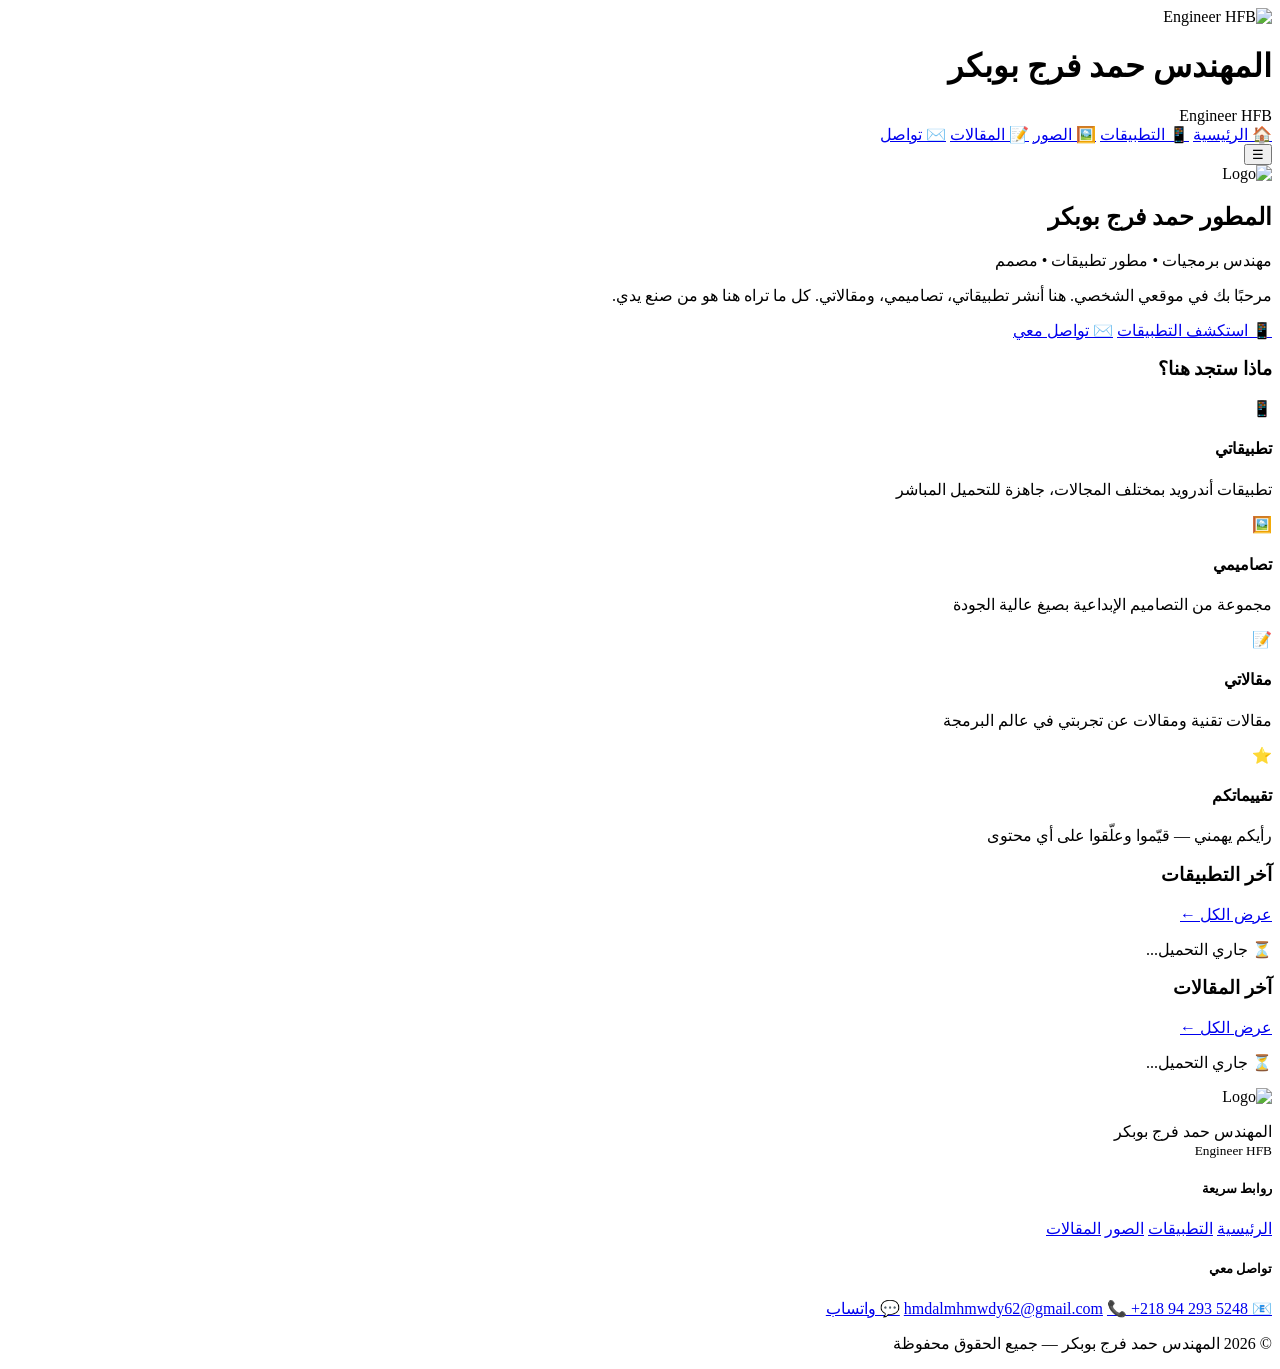
==== index.html @ b9a8b88e "Add files via upload" ====
<!DOCTYPE html>
<html lang="ar" dir="rtl">
<head>
    <meta charset="UTF-8">
    <meta name="viewport" content="width=device-width, initial-scale=1.0">
    <title>المهندس حمد فرج بوبكر | Engineer HFB</title>
    <meta name="description" content="موقع المطور حمد فرج بوبكر - تطبيقات، تصاميم، مقالات">
    
    <link rel="preconnect" href="https://fonts.googleapis.com">
    <link rel="preconnect" href="https://fonts.gstatic.com" crossorigin>
    <link href="https://fonts.googleapis.com/css2?family=Cairo:wght@300;400;600;700;900&display=swap" rel="stylesheet">
    
    <link rel="stylesheet" href="assets/css/style.css">
    <link rel="icon" type="image/png" href="assets/logo.png">
</head>
<body>

<header class="header">
    <div class="container header-content">
        <div class="logo-area">
            <img src="assets/logo.png" alt="Engineer HFB" class="logo-img">
            <div class="logo-text">
                <h1>المهندس حمد فرج بوبكر</h1>
                <span>Engineer HFB</span>
            </div>
        </div>
        
        <nav class="nav" id="nav">
            <a href="index.html" class="active">🏠 الرئيسية</a>
            <a href="apps.html">📱 التطبيقات</a>
            <a href="gallery.html">🖼️ الصور</a>
            <a href="articles.html">📝 المقالات</a>
            <a href="contact.html">✉️ تواصل</a>
        </nav>
        
        <button class="menu-toggle" onclick="toggleMenu()">☰</button>
    </div>
</header>

<section class="hero">
    <div class="hero-glow"></div>
    <div class="container hero-content">
        <div class="hero-logo-wrap">
            <img src="assets/logo.png" alt="Logo" class="hero-logo">
        </div>
        <h2 class="hero-title">المطور حمد فرج بوبكر</h2>
        <p class="hero-subtitle">مهندس برمجيات • مطور تطبيقات • مصمم</p>
        <p class="hero-desc">
            مرحبًا بك في موقعي الشخصي. هنا أنشر تطبيقاتي، تصاميمي، ومقالاتي.
            كل ما تراه هنا هو من صنع يدي.
        </p>
        <div class="hero-buttons">
            <a href="apps.html" class="btn btn-primary">📱 استكشف التطبيقات</a>
            <a href="contact.html" class="btn btn-secondary">✉️ تواصل معي</a>
        </div>
    </div>
</section>

<section class="features">
    <div class="container">
        <h3 class="section-title">ماذا ستجد هنا؟</h3>
        <div class="features-grid">
            <div class="feature-card">
                <div class="feature-icon">📱</div>
                <h4>تطبيقاتي</h4>
                <p>تطبيقات أندرويد بمختلف المجالات، جاهزة للتحميل المباشر</p>
            </div>
            <div class="feature-card">
                <div class="feature-icon">🖼️</div>
                <h4>تصاميمي</h4>
                <p>مجموعة من التصاميم الإبداعية بصيغ عالية الجودة</p>
            </div>
            <div class="feature-card">
                <div class="feature-icon">📝</div>
                <h4>مقالاتي</h4>
                <p>مقالات تقنية ومقالات عن تجربتي في عالم البرمجة</p>
            </div>
            <div class="feature-card">
                <div class="feature-icon">⭐</div>
                <h4>تقييماتكم</h4>
                <p>رأيكم يهمني — قيّموا وعلّقوا على أي محتوى</p>
            </div>
        </div>
    </div>
</section>

<section class="latest-apps">
    <div class="container">
        <div class="section-header">
            <h3 class="section-title">آخر التطبيقات</h3>
            <a href="apps.html" class="see-all">عرض الكل ←</a>
        </div>
        <div id="latestApps" class="apps-grid">
            <p class="loading">⏳ جاري التحميل...</p>
        </div>
    </div>
</section>

<section class="latest-articles">
    <div class="container">
        <div class="section-header">
            <h3 class="section-title">آخر المقالات</h3>
            <a href="articles.html" class="see-all">عرض الكل ←</a>
        </div>
        <div id="latestArticles" class="articles-list">
            <p class="loading">⏳ جاري التحميل...</p>
        </div>
    </div>
</section>

<footer class="footer">
    <div class="container footer-content">
        <div class="footer-brand">
            <img src="assets/logo.png" alt="Logo" class="footer-logo">
            <p>المهندس حمد فرج بوبكر<br><small>Engineer HFB</small></p>
        </div>
        
        <div class="footer-links">
            <h5>روابط سريعة</h5>
            <a href="index.html">الرئيسية</a>
            <a href="apps.html">التطبيقات</a>
            <a href="gallery.html">الصور</a>
            <a href="articles.html">المقالات</a>
        </div>
        
        <div class="footer-contact">
            <h5>تواصل معي</h5>
            <a href="mailto:hmdalmhmwdy62@gmail.com">📧 hmdalmhmwdy62@gmail.com</a>
            <a href="tel:+218942935248">📞 +218 94 293 5248</a>
            <a href="https://wa.me/218942935248" target="_blank">💬 واتساب</a>
        </div>
    </div>
    
    <div class="footer-bottom">
        <p>© 2026 المهندس حمد فرج بوبكر — جميع الحقوق محفوظة</p>
    </div>
</footer>

<script src="assets/js/api.js"></script>
<script src="assets/js/main.js"></script>
</body>
</html>
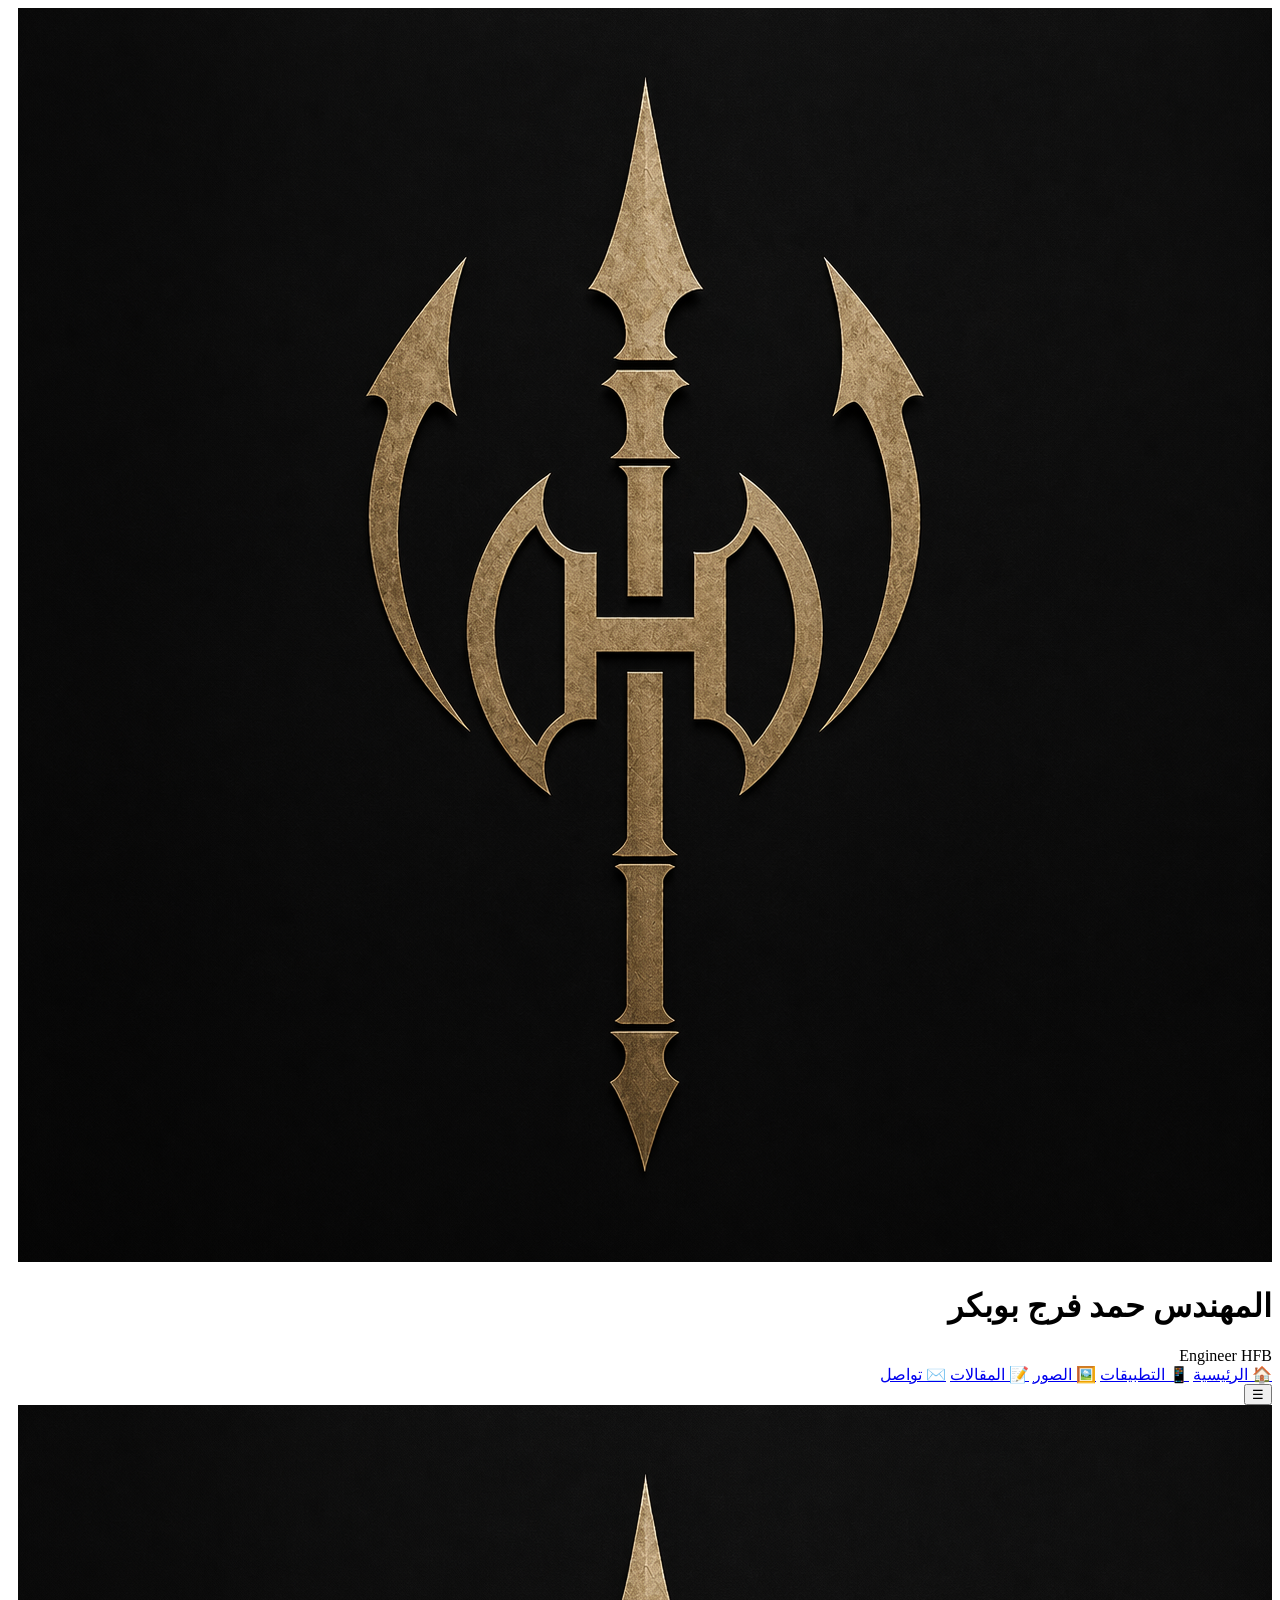
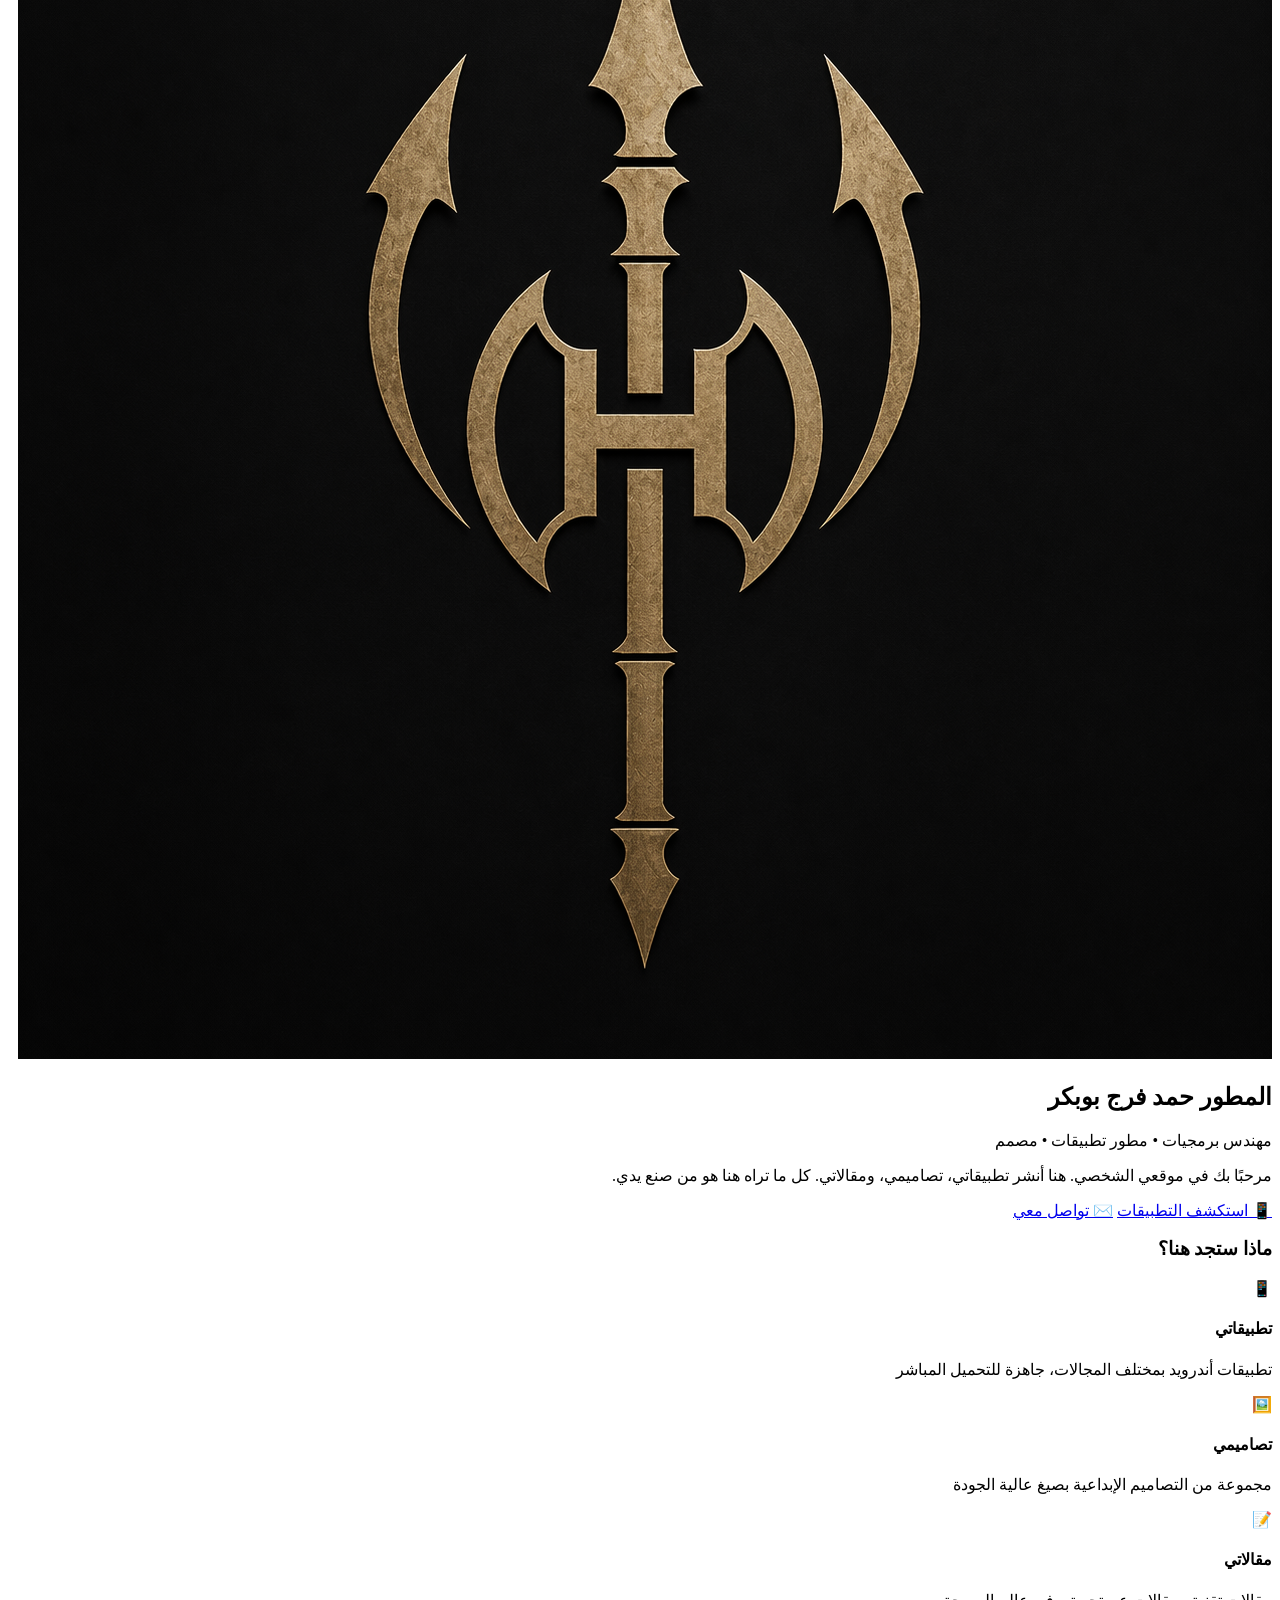
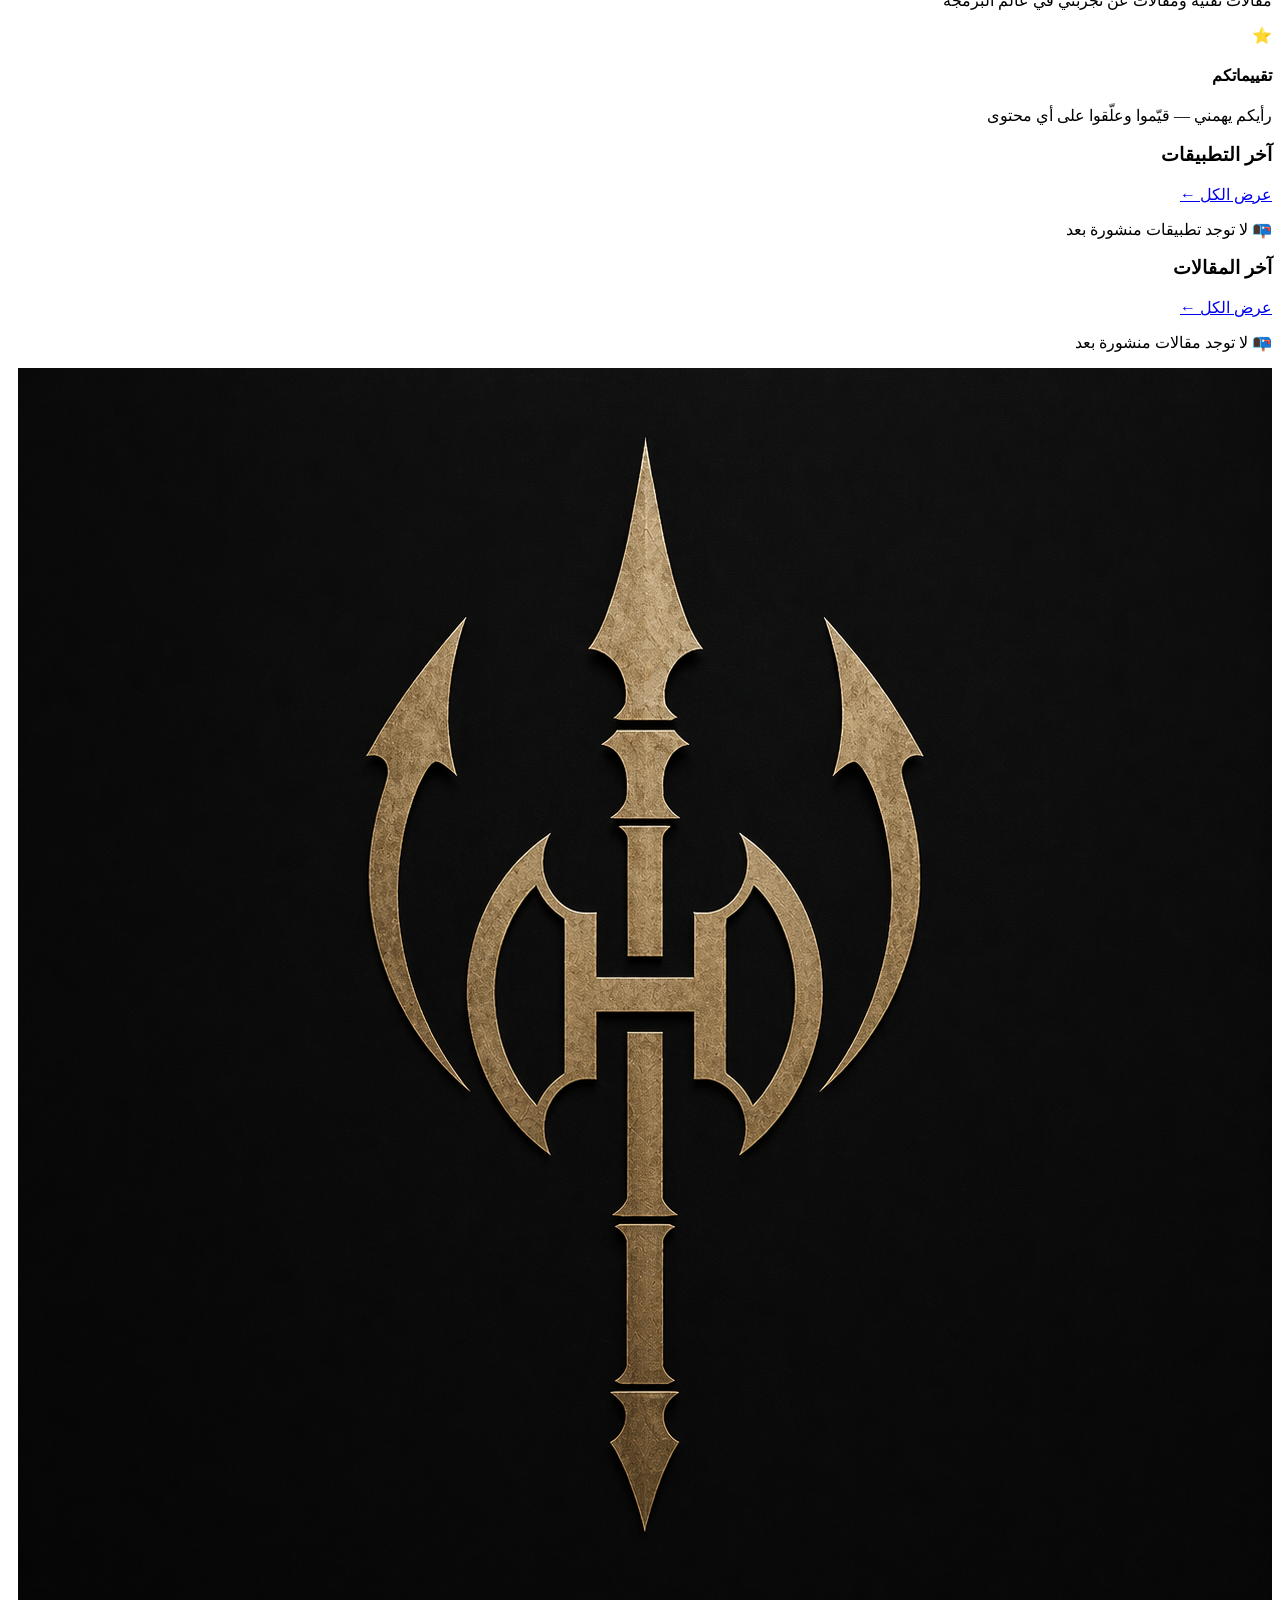
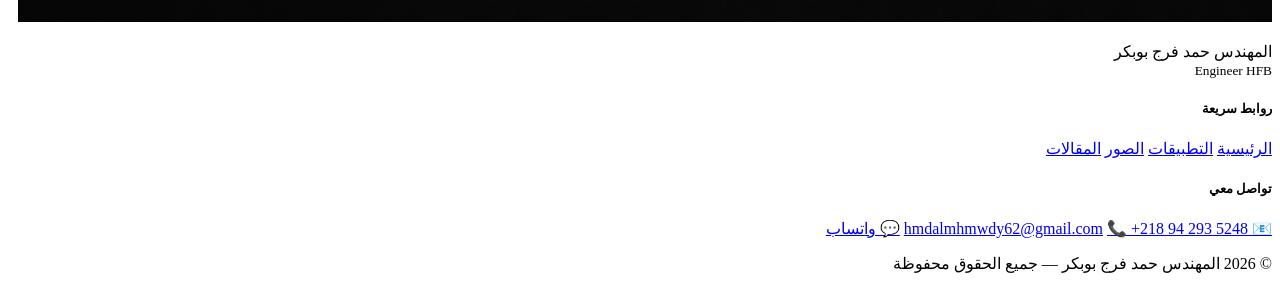
==== commit 99abbb9d: "Add files via upload" ====
--- a/index.html
+++ b/index.html
@@ -15,6 +15,7 @@
 </head>
 <body>
 
+<!-- ==================== HEADER ==================== -->
 <header class="header">
     <div class="container header-content">
         <div class="logo-area">
@@ -37,6 +38,7 @@
     </div>
 </header>
 
+<!-- ==================== HERO ==================== -->
 <section class="hero">
     <div class="hero-glow"></div>
     <div class="container hero-content">
@@ -56,6 +58,7 @@
     </div>
 </section>
 
+<!-- ==================== FEATURES ==================== -->
 <section class="features">
     <div class="container">
         <h3 class="section-title">ماذا ستجد هنا؟</h3>
@@ -84,6 +87,7 @@
     </div>
 </section>
 
+<!-- ==================== LATEST APPS ==================== -->
 <section class="latest-apps">
     <div class="container">
         <div class="section-header">
@@ -96,6 +100,7 @@
     </div>
 </section>
 
+<!-- ==================== LATEST ARTICLES ==================== -->
 <section class="latest-articles">
     <div class="container">
         <div class="section-header">
@@ -108,6 +113,7 @@
     </div>
 </section>
 
+<!-- ==================== FOOTER ==================== -->
 <footer class="footer">
     <div class="container footer-content">
         <div class="footer-brand">
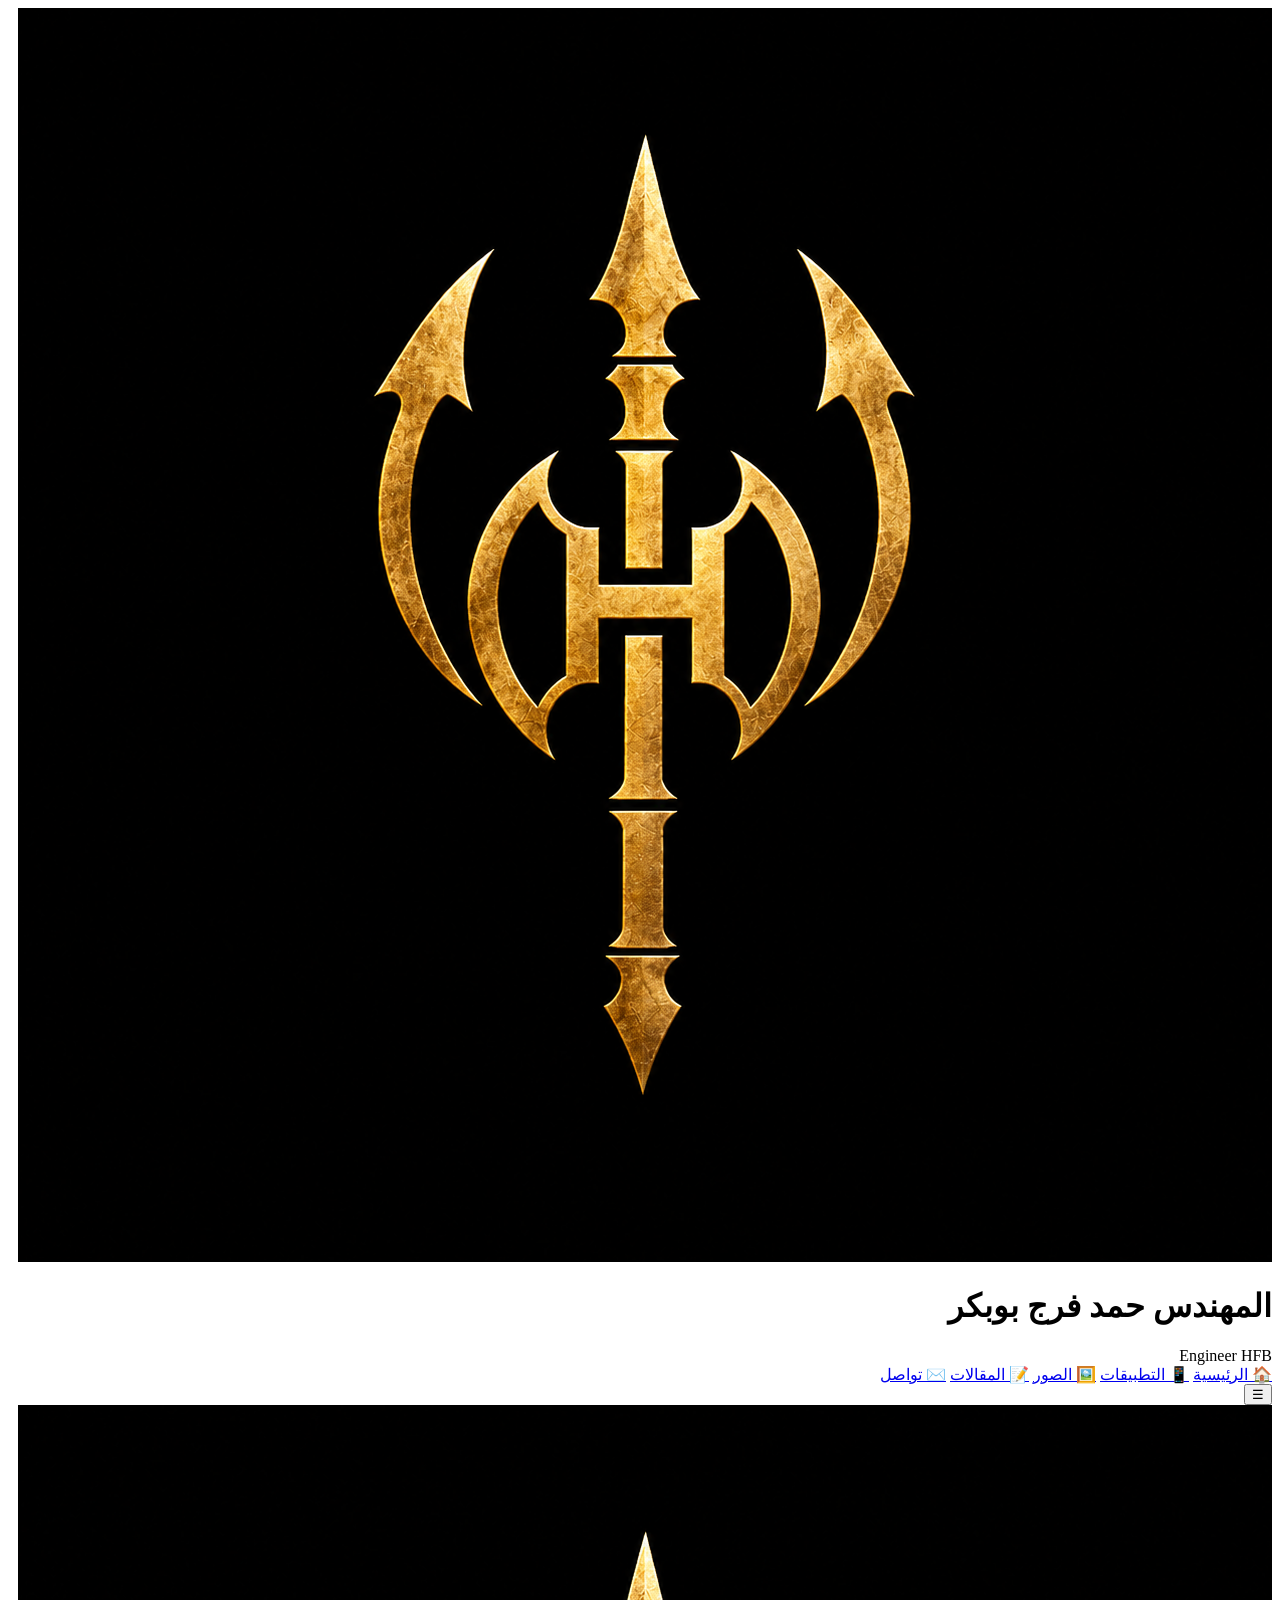
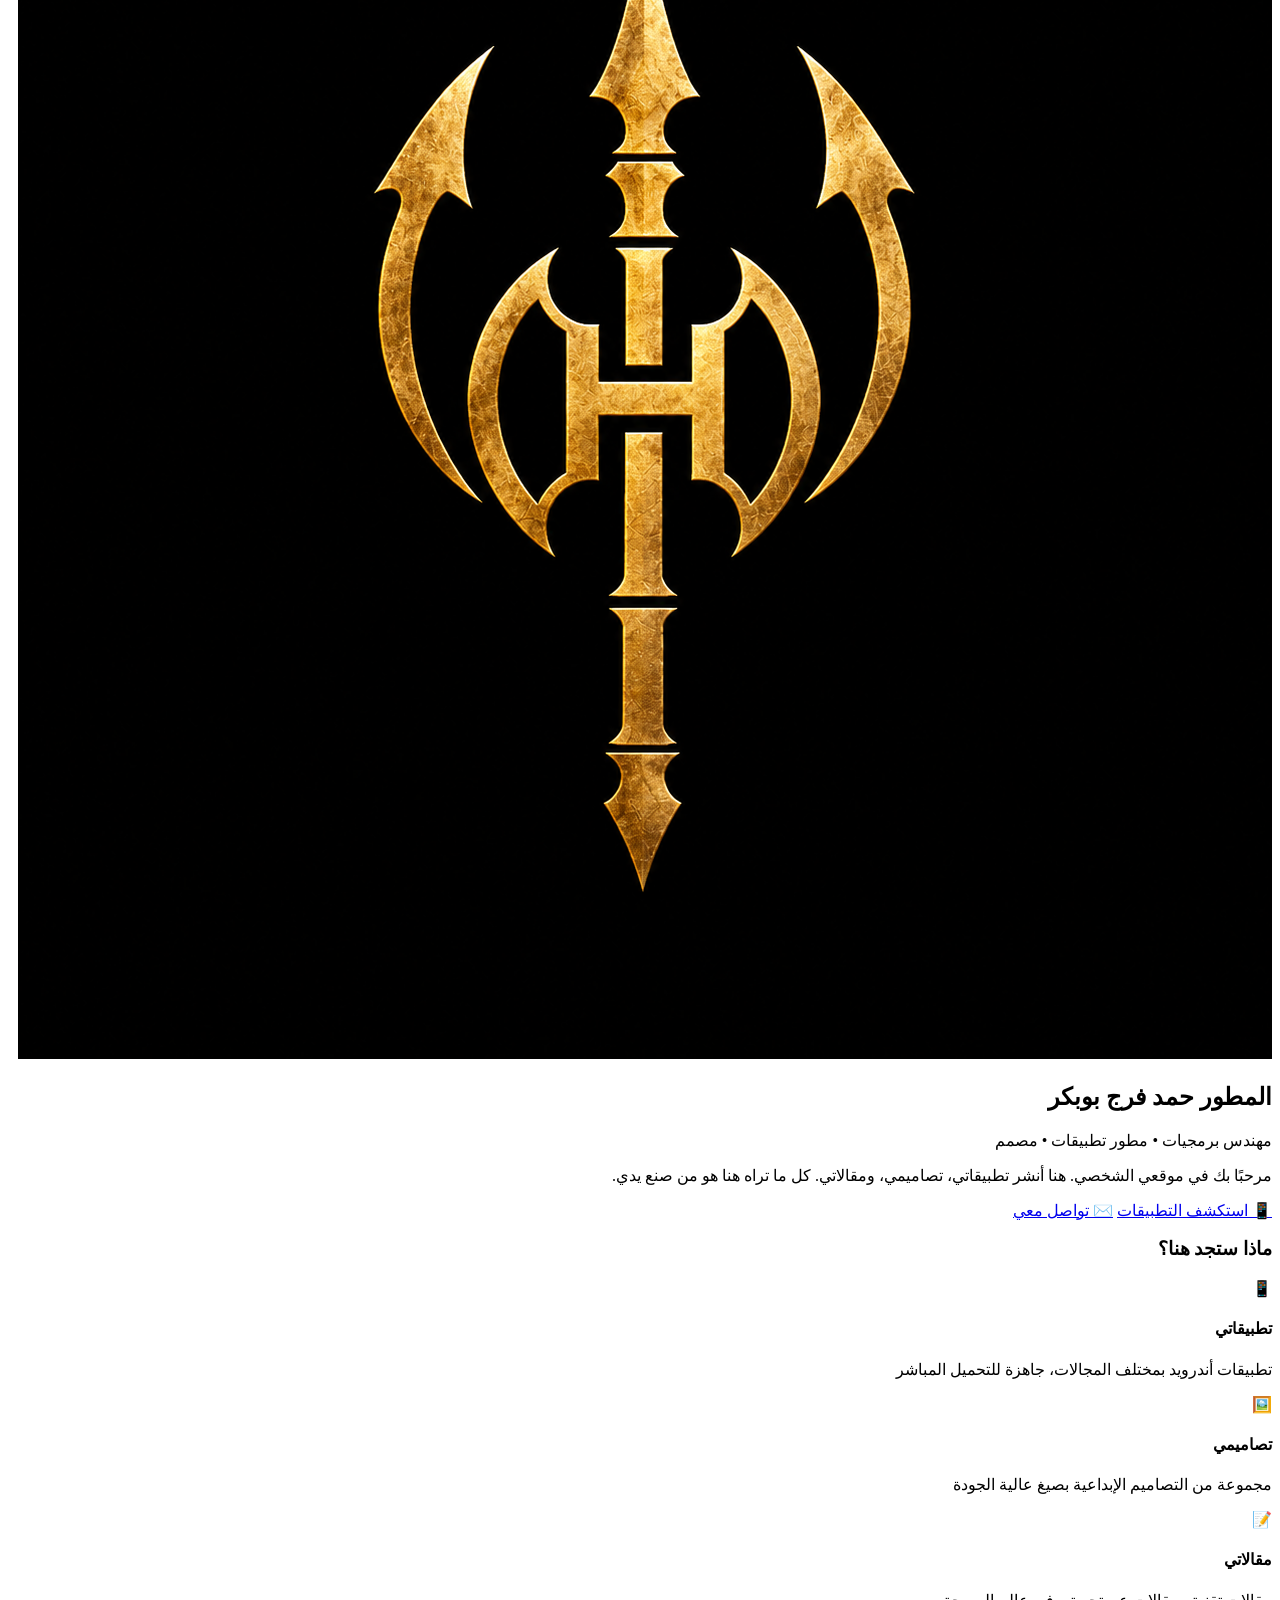
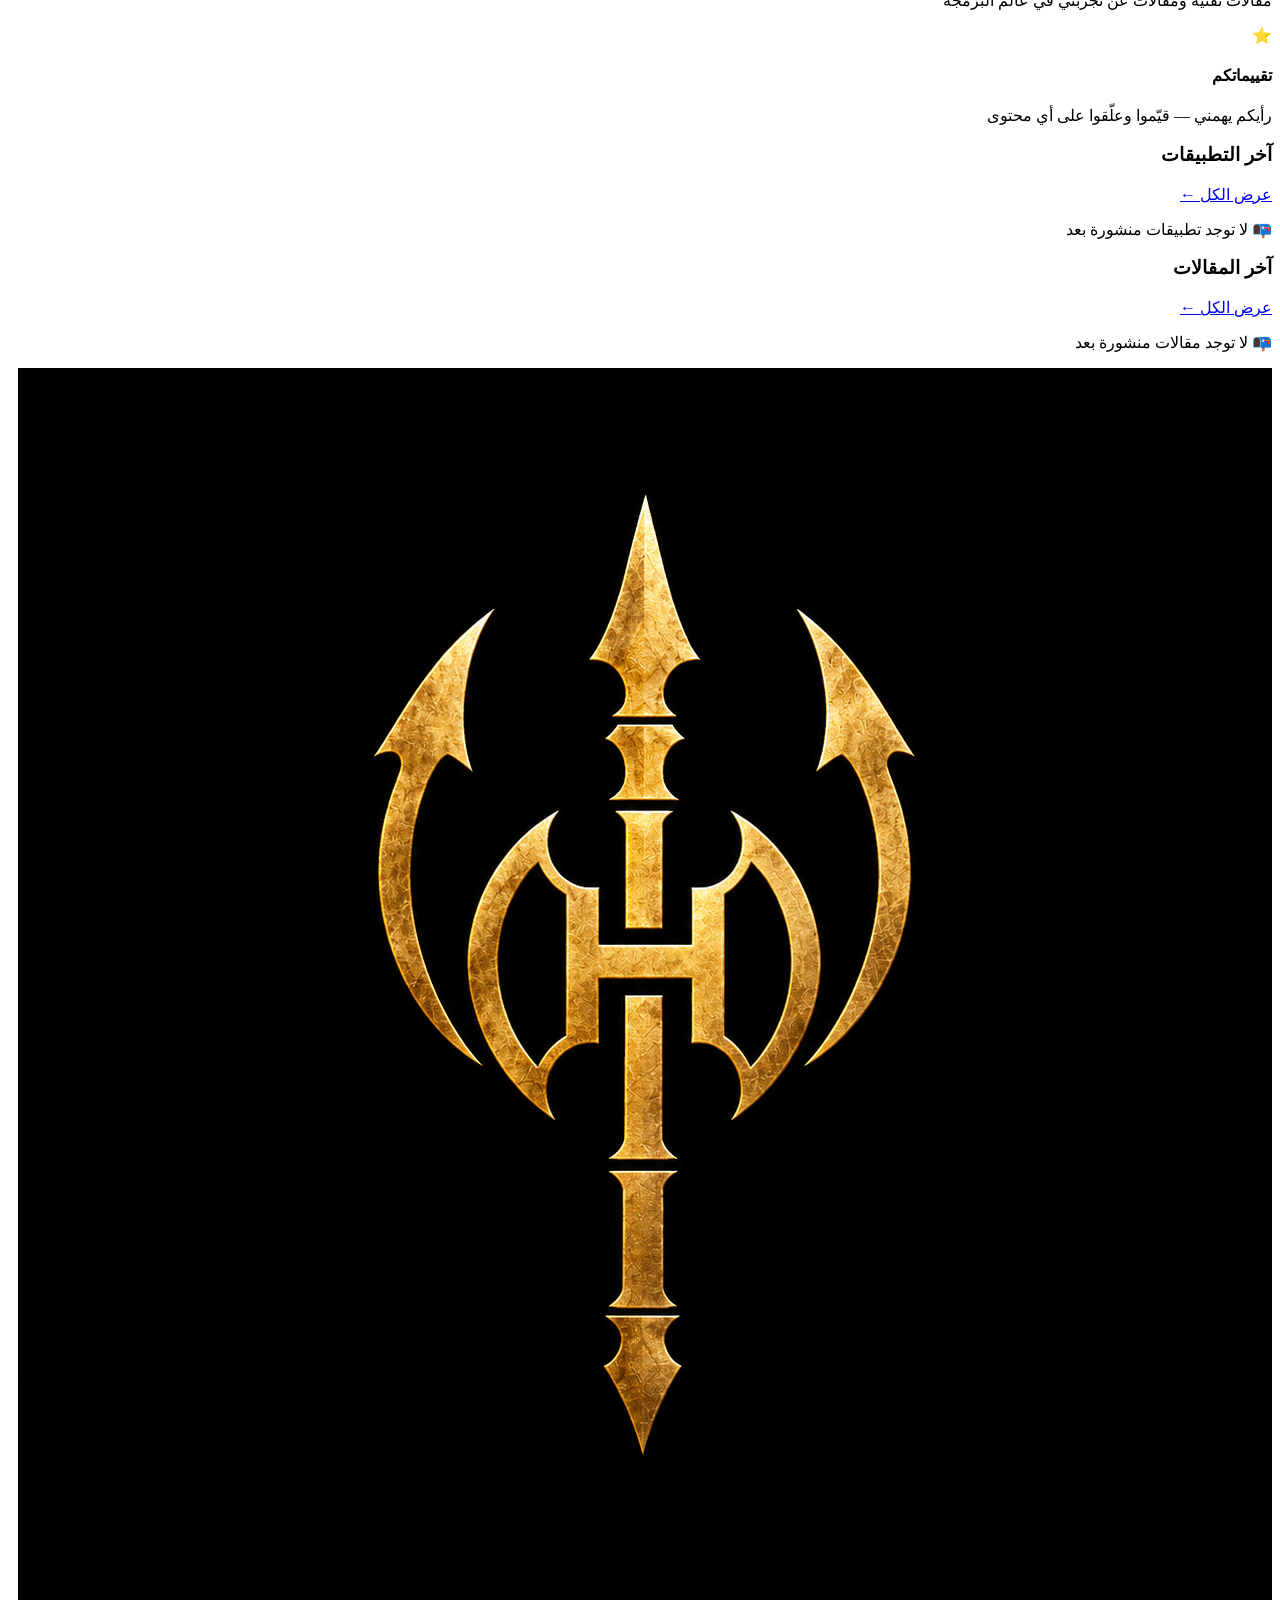
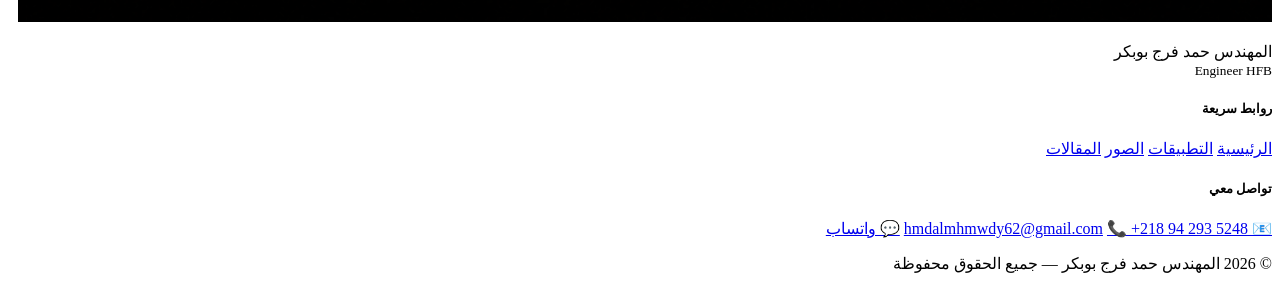
==== commit 9ad9b5e3: "Update index.html" ====
--- a/index.html
+++ b/index.html
@@ -10,7 +10,7 @@
     <link rel="preconnect" href="https://fonts.gstatic.com" crossorigin>
     <link href="https://fonts.googleapis.com/css2?family=Cairo:wght@300;400;600;700;900&display=swap" rel="stylesheet">
     
-    <link rel="stylesheet" href="assets/css/style.css">
+    <link rel="stylesheet" href="assets/css/style.css?v=2">
     <link rel="icon" type="image/png" href="assets/logo.png">
 </head>
 <body>
@@ -145,4 +145,4 @@
 <script src="assets/js/api.js"></script>
 <script src="assets/js/main.js"></script>
 </body>
-</html>+</html>
--- a/assets/css/style.css
+++ b/assets/css/style.css
@@ -0,0 +1,427 @@
+/* ============================================================
+   Pages Styles — للصفحات الجديدة
+   ============================================================ */
+
+/* ==================== PAGE HERO ==================== */
+.page-hero {
+    padding: 50px 20px 30px;
+    text-align: center;
+    background: var(--bg-alt);
+    border-bottom: 1px solid var(--border);
+}
+
+.page-hero h1 {
+    font-size: 32px;
+    color: var(--gold);
+    font-weight: 900;
+    margin-bottom: 8px;
+}
+
+.page-hero p {
+    color: var(--text-muted);
+    font-size: 15px;
+}
+
+/* ==================== APP DETAIL ==================== */
+.app-detail {
+    padding: 40px 0;
+}
+
+.app-detail-header {
+    display: flex;
+    gap: 24px;
+    align-items: center;
+    background: var(--bg-card);
+    padding: 24px;
+    border-radius: 16px;
+    border: 1px solid var(--border);
+    margin-bottom: 24px;
+    flex-wrap: wrap;
+}
+
+.app-detail-icon {
+    width: 100px;
+    height: 100px;
+    border-radius: 20px;
+    object-fit: cover;
+    background: var(--bg-alt);
+}
+
+.app-detail-info {
+    flex: 1;
+    min-width: 200px;
+}
+
+.app-detail-info h2 {
+    color: var(--gold);
+    font-size: 24px;
+    margin-bottom: 6px;
+}
+
+.app-detail-meta {
+    color: var(--text-muted);
+    font-size: 13px;
+    margin-bottom: 12px;
+}
+
+.app-detail-actions {
+    display: flex;
+    gap: 10px;
+    flex-wrap: wrap;
+}
+
+.btn-download {
+    background: linear-gradient(135deg, var(--gold-light), var(--gold));
+    color: var(--bg);
+    padding: 12px 28px;
+    border-radius: 10px;
+    font-weight: 700;
+    font-size: 15px;
+    text-decoration: none;
+    display: inline-flex;
+    align-items: center;
+    gap: 6px;
+    box-shadow: 0 4px 20px rgba(201, 168, 95, 0.3);
+    transition: all 0.3s;
+}
+
+.btn-download:hover {
+    transform: translateY(-3px);
+    box-shadow: 0 8px 30px rgba(201, 168, 95, 0.5);
+}
+
+.app-description {
+    background: var(--bg-card);
+    padding: 24px;
+    border-radius: 14px;
+    border: 1px solid var(--border);
+    margin-bottom: 24px;
+    line-height: 1.9;
+}
+
+/* ==================== RATING ==================== */
+.rating-box {
+    background: var(--bg-card);
+    padding: 24px;
+    border-radius: 14px;
+    border: 1px solid var(--border);
+    margin-bottom: 24px;
+    text-align: center;
+}
+
+.rating-box h3 {
+    color: var(--gold);
+    margin-bottom: 12px;
+    font-size: 18px;
+}
+
+.stars-input {
+    font-size: 38px;
+    cursor: pointer;
+    user-select: none;
+    letter-spacing: 4px;
+}
+
+.stars-input span {
+    transition: transform 0.2s;
+    display: inline-block;
+}
+
+.stars-input span:hover {
+    transform: scale(1.25);
+}
+
+.rating-avg {
+    font-size: 28px;
+    color: var(--gold);
+    font-weight: 900;
+    margin: 10px 0;
+}
+
+/* ==================== COMMENTS ==================== */
+.comments-section {
+    background: var(--bg-card);
+    padding: 24px;
+    border-radius: 14px;
+    border: 1px solid var(--border);
+    margin-bottom: 24px;
+}
+
+.comments-section h3 {
+    color: var(--gold);
+    margin-bottom: 16px;
+    font-size: 18px;
+}
+
+.comment-form {
+    display: grid;
+    gap: 10px;
+    margin-bottom: 24px;
+}
+
+.comment-form input,
+.comment-form textarea {
+    background: var(--bg);
+    border: 1px solid var(--border);
+    color: var(--text);
+    padding: 12px;
+    border-radius: 8px;
+    font-family: inherit;
+    font-size: 14px;
+}
+
+.comment-form input:focus,
+.comment-form textarea:focus {
+    outline: none;
+    border-color: var(--gold);
+}
+
+.comment-form textarea {
+    min-height: 80px;
+    resize: vertical;
+}
+
+.comment-form button {
+    background: var(--gold);
+    color: var(--bg);
+    border: none;
+    padding: 12px 24px;
+    border-radius: 8px;
+    font-family: inherit;
+    font-weight: 700;
+    font-size: 14px;
+    cursor: pointer;
+    transition: all 0.3s;
+    justify-self: start;
+}
+
+.comment-form button:hover {
+    background: var(--gold-light);
+}
+
+.comment-item {
+    background: var(--bg);
+    border-right: 3px solid var(--gold);
+    padding: 14px 18px;
+    border-radius: 8px;
+    margin-bottom: 12px;
+}
+
+.comment-header {
+    display: flex;
+    justify-content: space-between;
+    align-items: center;
+    margin-bottom: 8px;
+    flex-wrap: wrap;
+    gap: 6px;
+}
+
+.comment-name {
+    color: var(--gold);
+    font-weight: 700;
+    font-size: 14px;
+}
+
+.comment-date {
+    color: var(--text-muted);
+    font-size: 11px;
+}
+
+.comment-text {
+    color: var(--text);
+    font-size: 14px;
+    line-height: 1.7;
+}
+
+/* ==================== GALLERY ==================== */
+.gallery-section {
+    padding: 40px 0;
+}
+
+.gallery-grid {
+    display: grid;
+    grid-template-columns: repeat(auto-fill, minmax(220px, 1fr));
+    gap: 16px;
+}
+
+.gallery-item {
+    background: var(--bg-card);
+    border-radius: 12px;
+    overflow: hidden;
+    border: 1px solid var(--border);
+    cursor: pointer;
+    transition: all 0.3s;
+}
+
+.gallery-item:hover {
+    transform: translateY(-5px);
+    border-color: var(--gold);
+    box-shadow: 0 10px 30px rgba(201, 168, 95, 0.15);
+}
+
+.gallery-item img {
+    width: 100%;
+    height: 200px;
+    object-fit: cover;
+}
+
+.gallery-item-info {
+    padding: 14px;
+}
+
+.gallery-item-info h4 {
+    color: var(--text);
+    font-size: 15px;
+    margin-bottom: 4px;
+}
+
+.gallery-item-info p {
+    color: var(--text-muted);
+    font-size: 12px;
+}
+
+/* ==================== ARTICLE FULL ==================== */
+.article-full {
+    padding: 40px 0;
+}
+
+.article-full h1 {
+    color: var(--gold);
+    font-size: 30px;
+    margin-bottom: 12px;
+    line-height: 1.4;
+}
+
+.article-full-meta {
+    color: var(--text-muted);
+    font-size: 13px;
+    margin-bottom: 24px;
+    padding-bottom: 20px;
+    border-bottom: 1px solid var(--border);
+}
+
+.article-full-content {
+    line-height: 2;
+    font-size: 16px;
+    color: var(--text);
+    white-space: pre-wrap;
+}
+
+/* ==================== CONTACT ==================== */
+.contact-grid {
+    display: grid;
+    grid-template-columns: repeat(auto-fit, minmax(240px, 1fr));
+    gap: 20px;
+    margin-bottom: 20px;
+}
+
+.contact-card {
+    background: var(--bg-card);
+    padding: 24px;
+    border-radius: 14px;
+    border: 1px solid var(--border);
+    text-align: center;
+    transition: all 0.3s;
+    cursor: pointer;
+    display: block;
+}
+
+.contact-card:hover {
+    border-color: var(--gold);
+    transform: translateY(-5px);
+    box-shadow: 0 10px 30px rgba(201, 168, 95, 0.15);
+}
+
+.contact-icon {
+    font-size: 42px;
+    margin-bottom: 12px;
+}
+
+.contact-card h4 {
+    color: var(--gold);
+    margin-bottom: 8px;
+    font-size: 16px;
+}
+
+.contact-card a,
+.contact-card p {
+    color: var(--text-muted);
+    font-size: 14px;
+    word-break: break-all;
+    margin: 0;
+}
+
+/* ==================== EMPTY STATE ==================== */
+.empty-state {
+    text-align: center;
+    padding: 60px 20px;
+    color: var(--text-muted);
+    grid-column: 1 / -1;
+}
+
+.empty-state-icon {
+    font-size: 64px;
+    margin-bottom: 16px;
+}
+
+.empty-state h3 {
+    color: var(--gold);
+    margin-bottom: 8px;
+    font-size: 20px;
+}
+
+.empty-state p {
+    color: var(--text-muted);
+    font-size: 14px;
+}
+
+/* ==================== RESPONSIVE للصفحات ==================== */
+@media (max-width: 768px) {
+    .page-hero h1 {
+        font-size: 24px;
+    }
+    
+    .app-detail-header {
+        flex-direction: column;
+        text-align: center;
+        padding: 20px;
+    }
+    
+    .app-detail-info h2 {
+        font-size: 20px;
+    }
+    
+    .app-detail-actions {
+        width: 100%;
+        justify-content: center;
+    }
+    
+    .btn-download {
+        width: 100%;
+        justify-content: center;
+    }
+    
+    .gallery-grid {
+        grid-template-columns: repeat(auto-fill, minmax(150px, 1fr));
+    }
+    
+    .gallery-item img {
+        height: 150px;
+    }
+    
+    .article-full h1 {
+        font-size: 22px;
+    }
+    
+    .article-full-content {
+        font-size: 15px;
+    }
+    
+    .stars-input {
+        font-size: 32px;
+    }
+    
+    .contact-grid {
+        grid-template-columns: 1fr;
+    }
+}
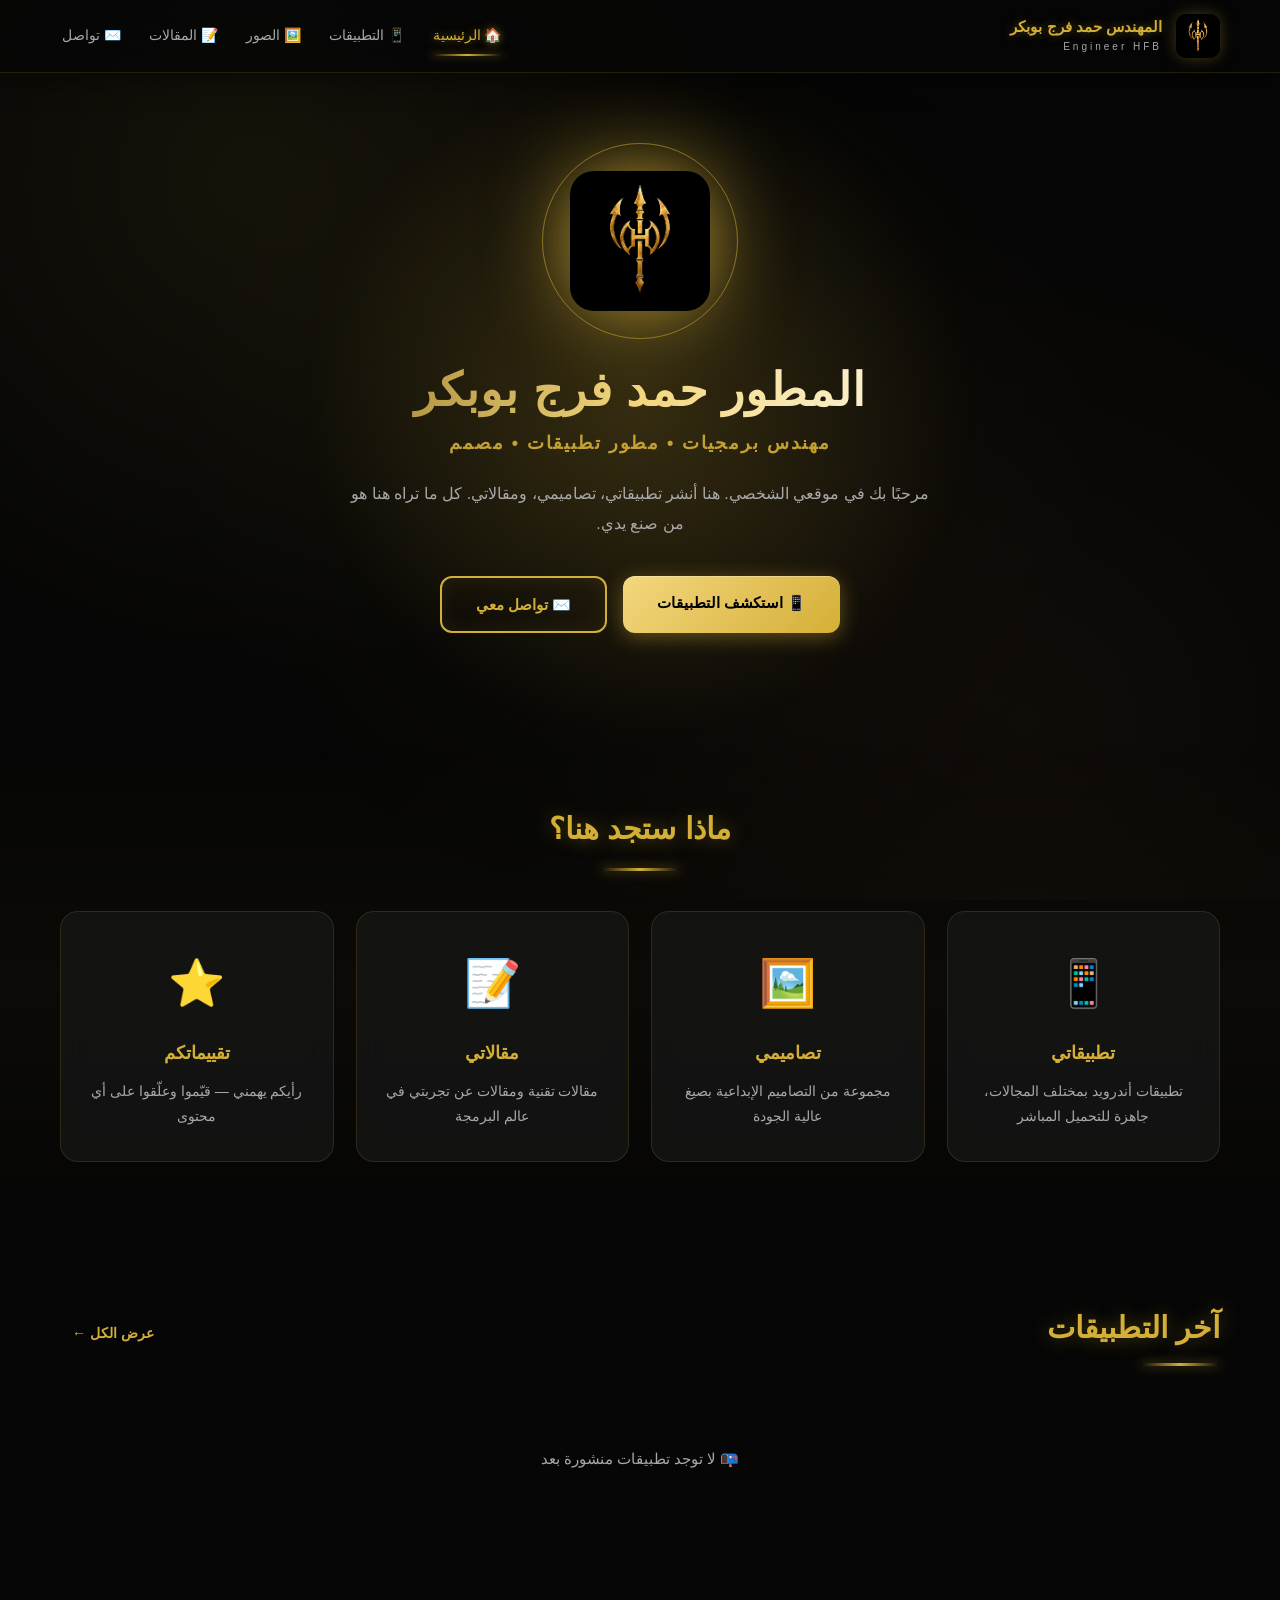
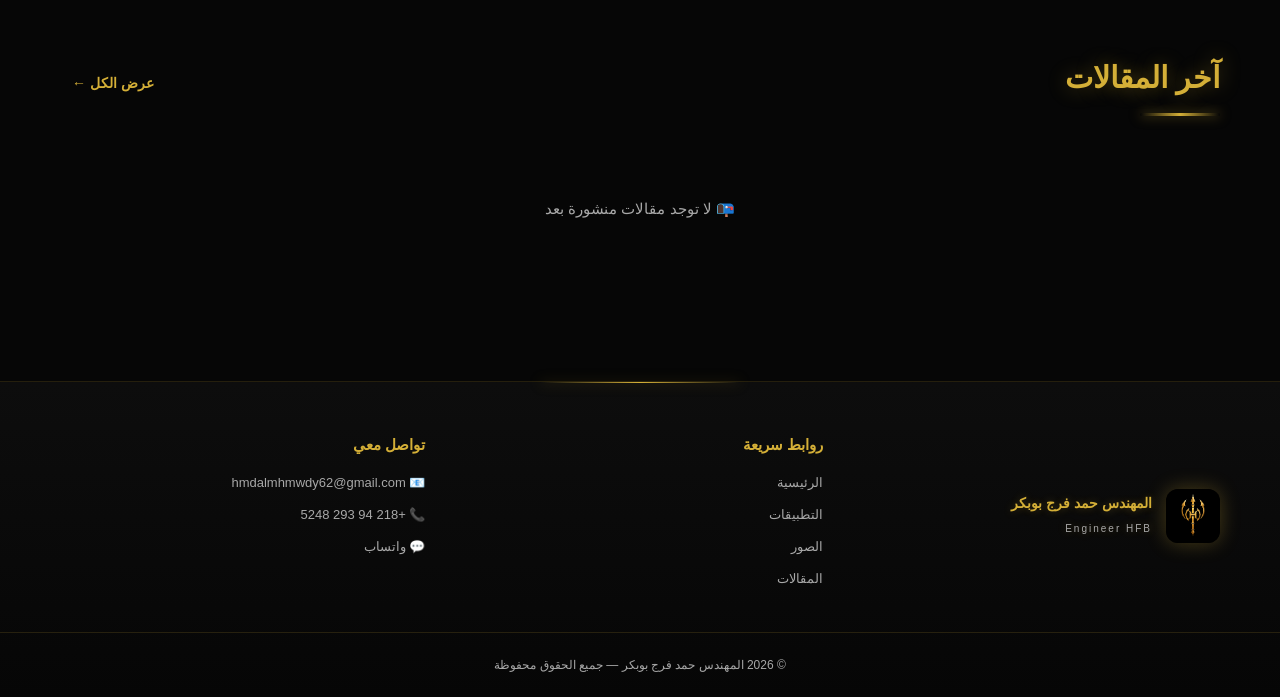
==== commit 9ac9c013: "Update index.html" ====
--- a/index.html
+++ b/index.html
@@ -10,7 +10,7 @@
     <link rel="preconnect" href="https://fonts.gstatic.com" crossorigin>
     <link href="https://fonts.googleapis.com/css2?family=Cairo:wght@300;400;600;700;900&display=swap" rel="stylesheet">
     
-    <link rel="stylesheet" href="assets/css/style.css?v=2">
+    <link rel="stylesheet" href="assets/css/style2.css">
     <link rel="icon" type="image/png" href="assets/logo.png">
 </head>
 <body>
--- a/assets/css/style2.css
+++ b/assets/css/style2.css
@@ -0,0 +1,965 @@
+/* ============================================================
+   Engineer HFB — Style2 (لصفحة index فقط)
+   تصميم فاخر — الكاش منفصل تمامًا
+   المطور: المهندس حمد فرج بوبكر
+   ============================================================ */
+
+* {
+    margin: 0;
+    padding: 0;
+    box-sizing: border-box;
+}
+
+:root {
+    --gold: #D4AF37;
+    --gold-light: #F4D77E;
+    --gold-dark: #8B6F1F;
+    --copper: #B87333;
+    --bg: #060606;
+    --bg-alt: #0D0D0D;
+    --bg-card: rgba(26, 26, 26, 0.65);
+    --text: #FFFFFF;
+    --text-muted: #A8A8A8;
+    --border: rgba(212, 175, 55, 0.15);
+    --border-strong: rgba(212, 175, 55, 0.35);
+    --glow: rgba(212, 175, 55, 0.5);
+}
+
+html {
+    scroll-behavior: smooth;
+}
+
+body {
+    font-family: 'Cairo', sans-serif;
+    background: var(--bg);
+    color: var(--text);
+    line-height: 1.7;
+    overflow-x: hidden;
+    min-height: 100vh;
+    position: relative;
+}
+
+/* ✅ خلفية متحركة ذهبية */
+body::before {
+    content: '';
+    position: fixed;
+    top: 0; left: 0; right: 0; bottom: 0;
+    background: 
+        radial-gradient(circle at 20% 20%, rgba(212, 175, 55, 0.08) 0%, transparent 40%),
+        radial-gradient(circle at 80% 80%, rgba(184, 115, 51, 0.06) 0%, transparent 40%),
+        radial-gradient(circle at 50% 50%, rgba(212, 175, 55, 0.04) 0%, transparent 60%);
+    pointer-events: none;
+    z-index: -1;
+    animation: bgShift 20s ease-in-out infinite;
+}
+
+@keyframes bgShift {
+    0%, 100% { opacity: 1; transform: scale(1); }
+    50% { opacity: 0.7; transform: scale(1.05); }
+}
+
+.container {
+    max-width: 1200px;
+    margin: 0 auto;
+    padding: 0 20px;
+}
+
+a {
+    color: inherit;
+    text-decoration: none;
+}
+
+img {
+    max-width: 100%;
+    display: block;
+}
+
+/* ==================== HEADER ==================== */
+.header {
+    position: sticky;
+    top: 0;
+    z-index: 100;
+    background: rgba(6, 6, 6, 0.85);
+    backdrop-filter: blur(20px);
+    -webkit-backdrop-filter: blur(20px);
+    border-bottom: 1px solid var(--border);
+    box-shadow: 0 4px 30px rgba(0, 0, 0, 0.5);
+}
+
+.header-content {
+    display: flex;
+    justify-content: space-between;
+    align-items: center;
+    padding: 14px 20px;
+    position: relative;
+}
+
+.logo-area {
+    display: flex;
+    align-items: center;
+    gap: 14px;
+    flex-shrink: 0;
+}
+
+.logo-img {
+    width: 44px;
+    height: 44px;
+    object-fit: contain;
+    border-radius: 10px;
+    box-shadow: 0 0 15px rgba(212, 175, 55, 0.3);
+    transition: transform 0.4s;
+}
+
+.logo-img:hover {
+    transform: scale(1.1) rotate(5deg);
+}
+
+.logo-text h1 {
+    font-size: 15px;
+    font-weight: 700;
+    color: var(--gold);
+    line-height: 1.2;
+    white-space: nowrap;
+    text-shadow: 0 0 10px rgba(212, 175, 55, 0.4);
+}
+
+.logo-text span {
+    font-size: 10px;
+    color: var(--text-muted);
+    letter-spacing: 3px;
+    display: block;
+    margin-top: 2px;
+}
+
+.nav {
+    display: flex;
+    gap: 24px;
+    align-items: center;
+}
+
+.nav a {
+    font-size: 14px;
+    color: var(--text-muted);
+    transition: all 0.3s;
+    position: relative;
+    padding: 6px 2px;
+    white-space: nowrap;
+}
+
+.nav a:hover,
+.nav a.active {
+    color: var(--gold);
+    text-shadow: 0 0 8px rgba(212, 175, 55, 0.5);
+}
+
+.nav a.active::after {
+    content: '';
+    position: absolute;
+    bottom: -2px;
+    right: 0;
+    left: 0;
+    height: 2px;
+    background: linear-gradient(90deg, transparent, var(--gold), transparent);
+    border-radius: 2px;
+    box-shadow: 0 0 8px var(--glow);
+}
+
+.menu-toggle {
+    display: none;
+    background: none;
+    border: none;
+    color: var(--gold);
+    font-size: 26px;
+    cursor: pointer;
+    padding: 4px 8px;
+    transition: transform 0.3s;
+}
+
+.menu-toggle:hover {
+    transform: scale(1.15);
+}
+
+/* ==================== HERO ==================== */
+.hero {
+    position: relative;
+    padding: 70px 20px 100px;
+    text-align: center;
+    overflow: hidden;
+}
+
+.hero-glow {
+    position: absolute;
+    top: 50%;
+    left: 50%;
+    transform: translate(-50%, -50%);
+    width: 800px;
+    height: 800px;
+    background: radial-gradient(circle, rgba(212, 175, 55, 0.2) 0%, transparent 60%);
+    pointer-events: none;
+    z-index: 0;
+    animation: glowPulse 4s ease-in-out infinite;
+}
+
+@keyframes glowPulse {
+    0%, 100% { opacity: 0.6; transform: translate(-50%, -50%) scale(1); }
+    50% { opacity: 1; transform: translate(-50%, -50%) scale(1.1); }
+}
+
+.hero-content {
+    position: relative;
+    z-index: 1;
+    max-width: 800px;
+    margin: 0 auto;
+}
+
+.hero-logo-wrap {
+    display: inline-flex;
+    align-items: center;
+    justify-content: center;
+    padding: 28px;
+    margin-bottom: 24px;
+    border-radius: 50%;
+    background: radial-gradient(circle, rgba(212, 175, 55, 0.25) 0%, transparent 70%);
+    position: relative;
+    animation: float 4s ease-in-out infinite;
+}
+
+.hero-logo-wrap::before,
+.hero-logo-wrap::after {
+    content: '';
+    position: absolute;
+    inset: 0;
+    border-radius: 50%;
+    border: 1px solid rgba(212, 175, 55, 0.3);
+    animation: ripple 3s ease-out infinite;
+}
+
+.hero-logo-wrap::after {
+    animation-delay: 1.5s;
+}
+
+@keyframes ripple {
+    0% { transform: scale(1); opacity: 0.8; }
+    100% { transform: scale(1.6); opacity: 0; }
+}
+
+@keyframes float {
+    0%, 100% { transform: translateY(0); }
+    50% { transform: translateY(-8px); }
+}
+
+.hero-logo {
+    width: 140px;
+    height: 140px;
+    object-fit: contain;
+    filter: drop-shadow(0 0 40px rgba(212, 175, 55, 0.7));
+    border-radius: 24px;
+    animation: rotateSlow 20s linear infinite;
+}
+
+@keyframes rotateSlow {
+    from { transform: rotate(0deg); }
+    to { transform: rotate(360deg); }
+}
+
+.hero-logo-wrap:hover .hero-logo {
+    animation-play-state: paused;
+}
+
+.hero-title {
+    font-size: 46px;
+    font-weight: 900;
+    background: linear-gradient(90deg, 
+        var(--gold-dark) 0%, 
+        var(--gold-light) 25%, 
+        #FFFFFF 50%, 
+        var(--gold-light) 75%, 
+        var(--gold-dark) 100%);
+    background-size: 200% auto;
+    -webkit-background-clip: text;
+    background-clip: text;
+    -webkit-text-fill-color: transparent;
+    margin-bottom: 10px;
+    line-height: 1.2;
+    animation: shine 4s linear infinite;
+    letter-spacing: 1px;
+}
+
+@keyframes shine {
+    0% { background-position: 0% center; }
+    100% { background-position: 200% center; }
+}
+
+.hero-subtitle {
+    font-size: 18px;
+    color: var(--gold);
+    opacity: 0.9;
+    margin-bottom: 20px;
+    letter-spacing: 2px;
+    font-weight: 600;
+}
+
+.hero-desc {
+    max-width: 580px;
+    margin: 0 auto 36px;
+    color: var(--text-muted);
+    font-size: 16px;
+    line-height: 1.9;
+}
+
+.hero-buttons {
+    display: flex;
+    gap: 16px;
+    justify-content: center;
+    flex-wrap: wrap;
+}
+
+.btn {
+    padding: 14px 34px;
+    border-radius: 12px;
+    font-size: 15px;
+    font-weight: 700;
+    cursor: pointer;
+    transition: all 0.4s cubic-bezier(0.4, 0, 0.2, 1);
+    border: none;
+    font-family: inherit;
+    display: inline-block;
+    position: relative;
+    overflow: hidden;
+}
+
+.btn::before {
+    content: '';
+    position: absolute;
+    top: 0;
+    left: -100%;
+    width: 100%;
+    height: 100%;
+    background: linear-gradient(90deg, transparent, rgba(255, 255, 255, 0.3), transparent);
+    transition: left 0.6s;
+}
+
+.btn:hover::before {
+    left: 100%;
+}
+
+.btn-primary {
+    background: linear-gradient(135deg, var(--gold-light), var(--gold), var(--gold-dark));
+    background-size: 200% 200%;
+    color: #000;
+    box-shadow: 
+        0 4px 20px rgba(212, 175, 55, 0.4),
+        inset 0 1px 0 rgba(255, 255, 255, 0.3);
+    animation: gradientShift 3s ease infinite;
+}
+
+@keyframes gradientShift {
+    0%, 100% { background-position: 0% 50%; }
+    50% { background-position: 100% 50%; }
+}
+
+.btn-primary:hover {
+    transform: translateY(-4px);
+    box-shadow: 
+        0 10px 35px rgba(212, 175, 55, 0.7),
+        0 0 0 2px rgba(212, 175, 55, 0.3);
+}
+
+.btn-secondary {
+    background: transparent;
+    color: var(--gold);
+    border: 2px solid var(--gold);
+    box-shadow: inset 0 0 20px rgba(212, 175, 55, 0.1);
+}
+
+.btn-secondary:hover {
+    background: var(--gold);
+    color: #000;
+    box-shadow: 
+        0 10px 30px rgba(212, 175, 55, 0.6),
+        0 0 0 4px rgba(212, 175, 55, 0.2);
+    transform: translateY(-4px);
+}
+
+/* ==================== SECTIONS ==================== */
+section {
+    padding: 70px 0;
+}
+
+.section-title {
+    font-size: 30px;
+    font-weight: 900;
+    color: var(--gold);
+    margin-bottom: 40px;
+    text-align: center;
+    position: relative;
+    text-shadow: 0 0 20px rgba(212, 175, 55, 0.4);
+}
+
+.section-title::after {
+    content: '';
+    display: block;
+    width: 80px;
+    height: 3px;
+    background: linear-gradient(90deg, transparent, var(--gold), transparent);
+    margin: 14px auto 0;
+    border-radius: 2px;
+    box-shadow: 0 0 12px var(--glow);
+}
+
+.section-header {
+    display: flex;
+    justify-content: space-between;
+    align-items: center;
+    margin-bottom: 40px;
+    flex-wrap: wrap;
+    gap: 12px;
+}
+
+.section-header .section-title {
+    margin: 0;
+    text-align: right;
+}
+
+.section-header .section-title::after {
+    margin: 10px 0 0;
+}
+
+.see-all {
+    color: var(--gold);
+    font-size: 14px;
+    font-weight: 700;
+    transition: all 0.3s;
+    padding: 6px 12px;
+    border-radius: 8px;
+}
+
+.see-all:hover {
+    background: rgba(212, 175, 55, 0.1);
+    text-shadow: 0 0 10px var(--glow);
+}
+
+/* ==================== FEATURES ==================== */
+.features {
+    background: linear-gradient(180deg, transparent, rgba(212, 175, 55, 0.03), transparent);
+}
+
+.features-grid {
+    display: grid;
+    grid-template-columns: repeat(auto-fit, minmax(230px, 1fr));
+    gap: 22px;
+}
+
+.feature-card {
+    background: var(--bg-card);
+    backdrop-filter: blur(15px);
+    -webkit-backdrop-filter: blur(15px);
+    border: 1px solid var(--border);
+    border-radius: 18px;
+    padding: 32px 22px;
+    text-align: center;
+    transition: all 0.4s cubic-bezier(0.4, 0, 0.2, 1);
+    position: relative;
+    overflow: hidden;
+}
+
+.feature-card::before {
+    content: '';
+    position: absolute;
+    top: 0;
+    left: 0;
+    right: 0;
+    height: 2px;
+    background: linear-gradient(90deg, transparent, var(--gold), transparent);
+    opacity: 0;
+    transition: opacity 0.4s;
+}
+
+.feature-card:hover {
+    transform: translateY(-8px);
+    border-color: var(--border-strong);
+    box-shadow: 
+        0 20px 40px rgba(0, 0, 0, 0.4),
+        0 0 30px rgba(212, 175, 55, 0.15);
+}
+
+.feature-card:hover::before {
+    opacity: 1;
+}
+
+.feature-icon {
+    font-size: 46px;
+    margin-bottom: 16px;
+    display: inline-block;
+    transition: transform 0.4s;
+}
+
+.feature-card:hover .feature-icon {
+    transform: scale(1.2) rotate(5deg);
+}
+
+.feature-card h4 {
+    font-size: 18px;
+    color: var(--gold);
+    margin-bottom: 10px;
+    font-weight: 700;
+}
+
+.feature-card p {
+    color: var(--text-muted);
+    font-size: 14px;
+    line-height: 1.8;
+}
+
+/* ==================== APPS GRID ==================== */
+.apps-grid {
+    display: grid;
+    grid-template-columns: repeat(auto-fill, minmax(250px, 1fr));
+    gap: 20px;
+}
+
+.app-card {
+    background: var(--bg-card);
+    backdrop-filter: blur(15px);
+    -webkit-backdrop-filter: blur(15px);
+    border: 1px solid var(--border);
+    border-radius: 18px;
+    padding: 22px;
+    transition: all 0.4s cubic-bezier(0.4, 0, 0.2, 1);
+    cursor: pointer;
+    position: relative;
+    overflow: hidden;
+}
+
+.app-card::after {
+    content: '';
+    position: absolute;
+    top: -50%;
+    right: -50%;
+    width: 200%;
+    height: 200%;
+    background: radial-gradient(circle, rgba(212, 175, 55, 0.1) 0%, transparent 70%);
+    opacity: 0;
+    transition: opacity 0.4s;
+    pointer-events: none;
+}
+
+.app-card:hover {
+    transform: translateY(-8px);
+    border-color: var(--border-strong);
+    box-shadow: 
+        0 20px 40px rgba(0, 0, 0, 0.4),
+        0 0 30px rgba(212, 175, 55, 0.2);
+}
+
+.app-card:hover::after {
+    opacity: 1;
+}
+
+.app-icon {
+    width: 80px;
+    height: 80px;
+    border-radius: 18px;
+    object-fit: cover;
+    margin: 0 auto 16px;
+    background: var(--bg-alt);
+    display: block;
+    box-shadow: 0 4px 20px rgba(0, 0, 0, 0.5);
+    transition: transform 0.4s;
+}
+
+.app-card:hover .app-icon {
+    transform: scale(1.08);
+}
+
+.app-name {
+    font-size: 18px;
+    font-weight: 700;
+    color: var(--text);
+    text-align: center;
+    margin-bottom: 6px;
+}
+
+.app-version {
+    font-size: 12px;
+    color: var(--text-muted);
+    text-align: center;
+    margin-bottom: 12px;
+}
+
+.app-rating {
+    display: flex;
+    justify-content: center;
+    align-items: center;
+    gap: 6px;
+    font-size: 14px;
+    color: var(--gold);
+    text-shadow: 0 0 8px rgba(212, 175, 55, 0.4);
+}
+
+.app-desc {
+    color: var(--text-muted);
+    font-size: 13px;
+    text-align: center;
+    margin-top: 14px;
+    height: 42px;
+    overflow: hidden;
+}
+
+/* ==================== ARTICLES LIST ==================== */
+.articles-list {
+    display: grid;
+    gap: 18px;
+}
+
+.article-card {
+    background: var(--bg-card);
+    backdrop-filter: blur(15px);
+    -webkit-backdrop-filter: blur(15px);
+    border: 1px solid var(--border);
+    border-radius: 16px;
+    padding: 24px 28px;
+    transition: all 0.4s cubic-bezier(0.4, 0, 0.2, 1);
+    cursor: pointer;
+    position: relative;
+    overflow: hidden;
+}
+
+.article-card::before {
+    content: '';
+    position: absolute;
+    top: 0;
+    right: 0;
+    bottom: 0;
+    width: 3px;
+    background: linear-gradient(180deg, var(--gold-light), var(--gold-dark));
+    transform: scaleY(0);
+    transform-origin: top;
+    transition: transform 0.4s;
+}
+
+.article-card:hover {
+    border-color: var(--border-strong);
+    transform: translateX(-8px);
+    box-shadow: 
+        0 10px 40px rgba(0, 0, 0, 0.4),
+        0 0 25px rgba(212, 175, 55, 0.15);
+}
+
+.article-card:hover::before {
+    transform: scaleY(1);
+}
+
+.article-card h4 {
+    color: var(--gold);
+    font-size: 19px;
+    margin-bottom: 10px;
+    font-weight: 700;
+}
+
+.article-card p {
+    color: var(--text-muted);
+    font-size: 14px;
+    line-height: 1.8;
+}
+
+.article-meta {
+    margin-top: 14px;
+    font-size: 12px;
+    color: var(--text-muted);
+}
+
+.loading {
+    color: var(--text-muted);
+    text-align: center;
+    padding: 40px;
+    grid-column: 1 / -1;
+    font-size: 15px;
+}
+
+/* ==================== EMPTY STATE ==================== */
+.empty-state {
+    text-align: center;
+    padding: 70px 20px;
+    color: var(--text-muted);
+    grid-column: 1 / -1;
+}
+
+.empty-state-icon {
+    font-size: 70px;
+    margin-bottom: 18px;
+    opacity: 0.7;
+    animation: float 3s ease-in-out infinite;
+}
+
+.empty-state h3 {
+    color: var(--gold);
+    margin-bottom: 10px;
+    font-size: 22px;
+    font-weight: 700;
+}
+
+.empty-state p {
+    color: var(--text-muted);
+    font-size: 14px;
+}
+
+/* ==================== FOOTER ==================== */
+.footer {
+    background: linear-gradient(180deg, var(--bg-alt), var(--bg));
+    border-top: 1px solid var(--border);
+    padding: 50px 0 0;
+    margin-top: 50px;
+    position: relative;
+}
+
+.footer::before {
+    content: '';
+    position: absolute;
+    top: 0;
+    left: 50%;
+    transform: translateX(-50%);
+    width: 200px;
+    height: 1px;
+    background: linear-gradient(90deg, transparent, var(--gold), transparent);
+    box-shadow: 0 0 12px var(--glow);
+}
+
+.footer-content {
+    display: grid;
+    grid-template-columns: repeat(auto-fit, minmax(220px, 1fr));
+    gap: 32px;
+    padding-bottom: 32px;
+}
+
+.footer-brand {
+    display: flex;
+    gap: 14px;
+    align-items: center;
+}
+
+.footer-logo {
+    width: 54px;
+    height: 54px;
+    object-fit: contain;
+    border-radius: 12px;
+    box-shadow: 0 0 20px rgba(212, 175, 55, 0.3);
+}
+
+.footer-brand p {
+    color: var(--gold);
+    font-weight: 700;
+    font-size: 14px;
+    text-shadow: 0 0 8px rgba(212, 175, 55, 0.3);
+}
+
+.footer-brand small {
+    color: var(--text-muted);
+    font-weight: 400;
+    letter-spacing: 2px;
+    font-size: 10px;
+}
+
+.footer-links h5,
+.footer-contact h5 {
+    color: var(--gold);
+    margin-bottom: 14px;
+    font-size: 15px;
+    font-weight: 700;
+}
+
+.footer-links a,
+.footer-contact a {
+    display: block;
+    color: var(--text-muted);
+    font-size: 13px;
+    margin-bottom: 10px;
+    transition: all 0.3s;
+    word-break: break-all;
+}
+
+.footer-links a:hover,
+.footer-contact a:hover {
+    color: var(--gold);
+    transform: translateX(-4px);
+    text-shadow: 0 0 8px rgba(212, 175, 55, 0.4);
+}
+
+.footer-bottom {
+    border-top: 1px solid var(--border);
+    padding: 22px;
+    text-align: center;
+    color: var(--text-muted);
+    font-size: 12px;
+}
+
+/* ==================== RESPONSIVE — تابلت ==================== */
+@media (max-width: 992px) {
+    .hero-title { font-size: 36px; }
+    .hero-logo { width: 120px; height: 120px; }
+    .nav { gap: 16px; }
+    .nav a { font-size: 13px; }
+}
+
+/* ==================== RESPONSIVE — هاتف ==================== */
+@media (max-width: 768px) {
+    .menu-toggle {
+        display: block;
+    }
+    
+    .nav {
+        position: absolute;
+        top: 100%;
+        right: 0;
+        left: 0;
+        background: rgba(6, 6, 6, 0.98);
+        backdrop-filter: blur(20px);
+        -webkit-backdrop-filter: blur(20px);
+        flex-direction: column;
+        padding: 24px;
+        gap: 16px;
+        border-bottom: 1px solid var(--border);
+        display: none;
+        box-shadow: 0 10px 30px rgba(0, 0, 0, 0.6);
+    }
+    
+    .nav.open {
+        display: flex;
+    }
+    
+    .nav a {
+        width: 100%;
+        text-align: right;
+        padding: 10px 0;
+        font-size: 15px;
+    }
+    
+    .nav a.active::after {
+        display: none;
+    }
+    
+    .hero {
+        padding: 40px 16px 70px;
+    }
+    
+    .hero-title {
+        font-size: 28px;
+    }
+    
+    .hero-subtitle {
+        font-size: 14px;
+        letter-spacing: 1px;
+    }
+    
+    .hero-desc {
+        font-size: 14px;
+    }
+    
+    .hero-logo-wrap {
+        padding: 20px;
+    }
+    
+    .hero-logo {
+        width: 100px;
+        height: 100px;
+    }
+    
+    .logo-text h1 {
+        font-size: 12px;
+    }
+    
+    .logo-text span {
+        font-size: 9px;
+    }
+    
+    .logo-img {
+        width: 38px;
+        height: 38px;
+    }
+    
+    .section-title {
+        font-size: 23px;
+    }
+    
+    .features-grid {
+        grid-template-columns: repeat(auto-fit, minmax(150px, 1fr));
+        gap: 14px;
+    }
+    
+    .feature-card {
+        padding: 22px 16px;
+    }
+    
+    .feature-icon {
+        font-size: 34px;
+    }
+    
+    .feature-card h4 {
+        font-size: 15px;
+    }
+    
+    .feature-card p {
+        font-size: 12px;
+    }
+    
+    .apps-grid {
+        grid-template-columns: repeat(auto-fill, minmax(160px, 1fr));
+        gap: 14px;
+    }
+    
+    .app-icon {
+        width: 64px;
+        height: 64px;
+    }
+    
+    .app-name {
+        font-size: 15px;
+    }
+    
+    .btn {
+        padding: 12px 24px;
+        font-size: 14px;
+    }
+    
+    .hero-buttons {
+        flex-direction: column;
+        align-items: stretch;
+    }
+    
+    .hero-buttons .btn {
+        width: 100%;
+        text-align: center;
+    }
+    
+    .article-card {
+        padding: 20px;
+    }
+    
+    .article-card h4 {
+        font-size: 16px;
+    }
+}
+
+/* ==================== RESPONSIVE — هاتف صغير ==================== */
+@media (max-width: 400px) {
+    .hero-title {
+        font-size: 22px;
+    }
+    
+    .hero-logo {
+        width: 85px;
+        height: 85px;
+    }
+    
+    .logo-text h1 {
+        font-size: 11px;
+    }
+    
+    .container {
+        padding: 0 14px;
+    }
+    
+    .section-title {
+        font-size: 20px;
+    }
+}
